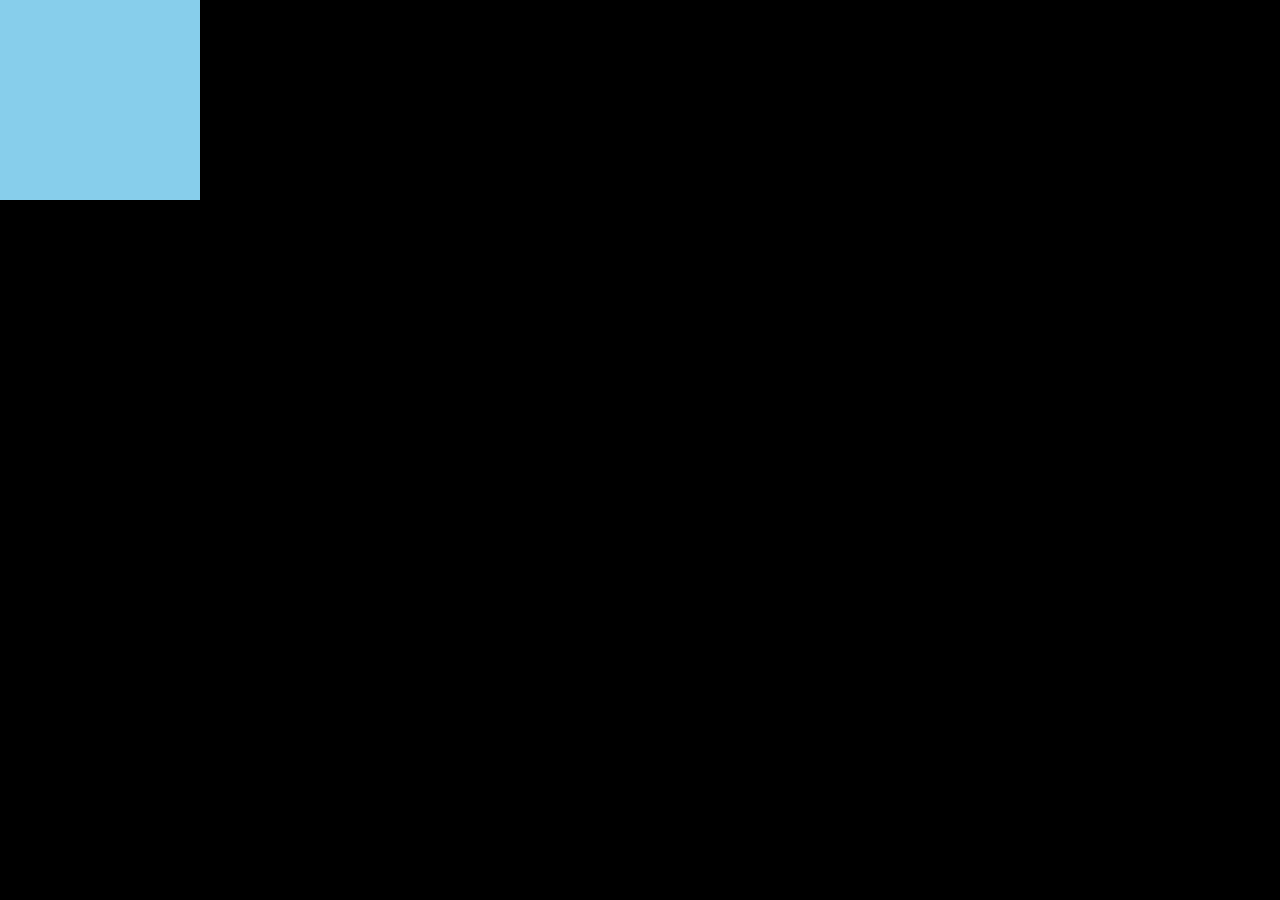
==== index.html @ a7fd27cd "Basic Dom class 48" ====
<!DOCTYPE html>
<html lang="en">
<head>
    <meta charset="UTF-8">
    <meta name="viewport" content="width=device-width, initial-scale=1.0">
    <title>Class 48</title>
    <link rel="stylesheet" href="style.css">
</head>
<body>
     <!-- <h1>My name is Sahil shaikh , I am a softeware devloper  in pune , i have 300 thousand follower on linkdin and 500k subscriber on the </h1> -->

     <div id="box"></div>
    <script src="app.js"></script>
</body>
</html>
---- style.css ----
* {
    margin: 0;
    padding: 0;
    box-sizing: border-box;
    font-family: 'Helvetica Neue', Arial, sans-serif;
}

html, body {
    height: 100%;
    width: 100%;
    background-color: black;
    color: white;
}

#box {

    height: 200px;
    width: 200px ;
    background-color: skyblue;
    
}
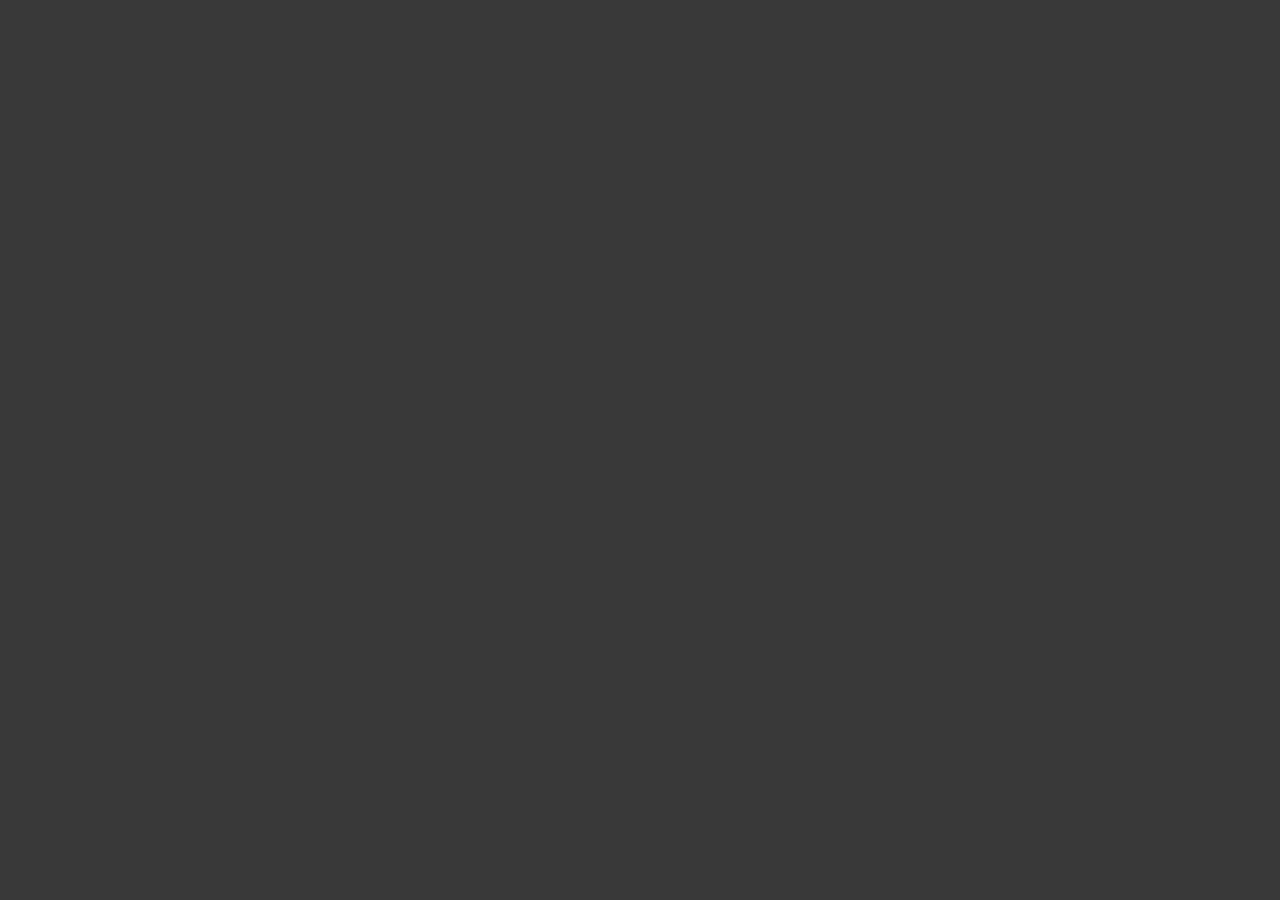
==== commit 4c2714d8: "adventlistner dets and value adventlistner dets and value this is write in the codee" ====
--- a/index.html
+++ b/index.html
@@ -9,7 +9,7 @@
 <body>
      <!-- <h1>My name is Sahil shaikh , I am a softeware devloper  in pune , i have 300 thousand follower on linkdin and 500k subscriber on the </h1> -->
 
-     <div id="box"></div>
+     <div id="main"></div>
     <script src="app.js"></script>
 </body>
 </html>
--- a/style.css
+++ b/style.css
@@ -12,10 +12,10 @@
     color: white;
 }
 
-#box {
+#main {
 
-    height: 200px;
-    width: 200px ;
-    background-color: skyblue;
+    height: 100%;
+    width: 100% ;
+    background-color: rgb(57, 57, 57);
     
 }
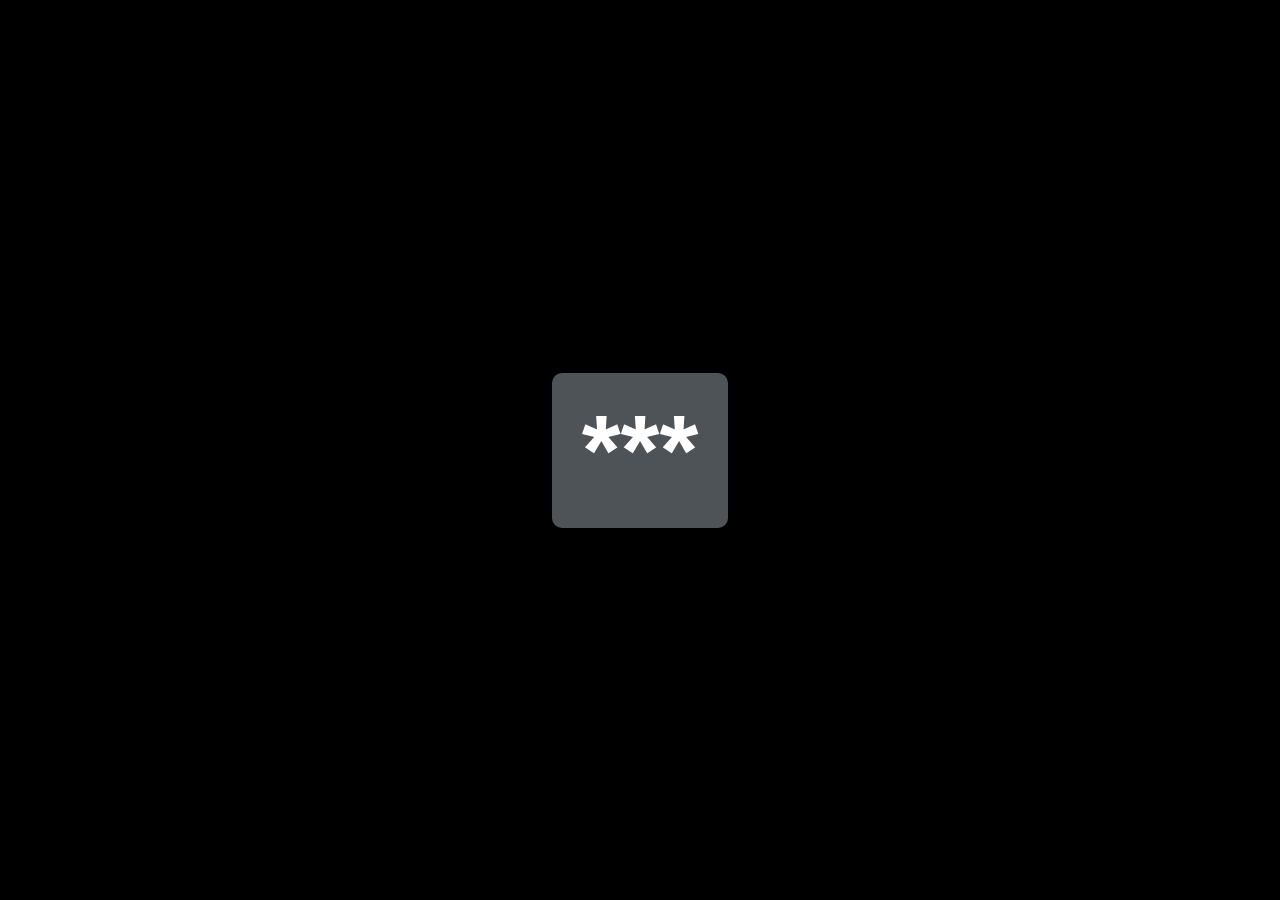
==== commit e6e35054: "class 48.2" ====
--- a/index.html
+++ b/index.html
@@ -9,7 +9,7 @@
 <body>
      <!-- <h1>My name is Sahil shaikh , I am a softeware devloper  in pune , i have 300 thousand follower on linkdin and 500k subscriber on the </h1> -->
 
-     <div id="main"></div>
+    <h1>***</h1>
     <script src="app.js"></script>
 </body>
 </html>
--- a/style.css
+++ b/style.css
@@ -11,11 +11,18 @@
     background-color: black;
     color: white;
 }
+body
+{
+    display: flex;
+    justify-content: center;
+    align-items: center;
+    
 
-#main {
+}
 
-    height: 100%;
-    width: 100% ;
-    background-color: rgb(57, 57, 57);
-    
+h1{
+    font-size: 100px;
+    padding: 20px 30px;
+    background-color: rgb(78, 83, 87);
+    border-radius: 10px;
 }
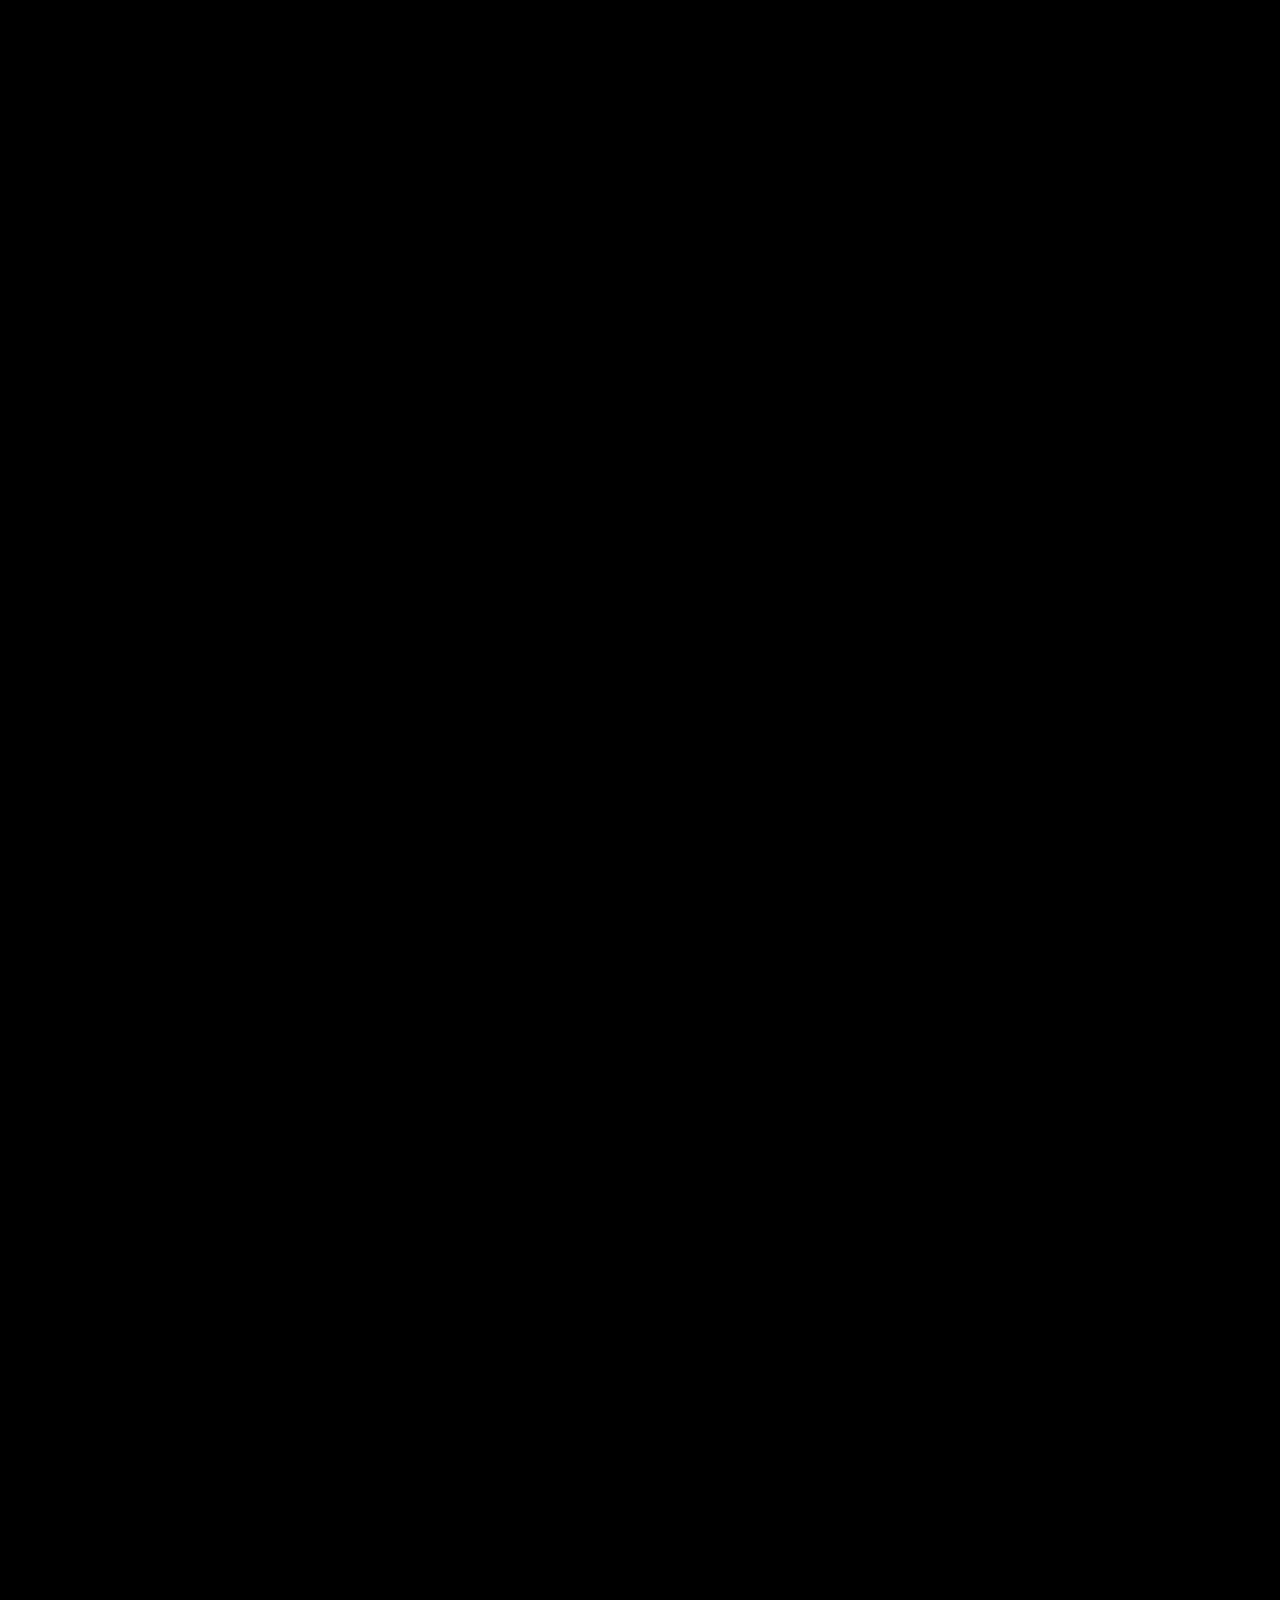
==== commit e746d085: "class48.3" ====
--- a/index.html
+++ b/index.html
@@ -8,8 +8,9 @@
 </head>
 <body>
      <!-- <h1>My name is Sahil shaikh , I am a softeware devloper  in pune , i have 300 thousand follower on linkdin and 500k subscriber on the </h1> -->
-
-    <h1>***</h1>
+    <div id="main">
+    <img src="https://static.vecteezy.com/system/resources/thumbnails/059/403/061/small/wonderful-rustic-mjolnir-thor-s-hammer-powerful-weapon-4k-png.png" alt="">
+    </div>
     <script src="app.js"></script>
 </body>
 </html>
--- a/style.css
+++ b/style.css
@@ -11,18 +11,21 @@
     background-color: black;
     color: white;
 }
-body
+
+body{
+    cursor: none;
+}
+
+#main 
 {
-    display: flex;
-    justify-content: center;
-    align-items: center;
-    
+
+    height: 200%;
+    width: 200%;
 
 }
 
-h1{
-    font-size: 100px;
-    padding: 20px 30px;
-    background-color: rgb(78, 83, 87);
-    border-radius: 10px;
+img{
+    height: 50px;
+    position: fixed;
+    transform: translate(-50%,-50%);
 }
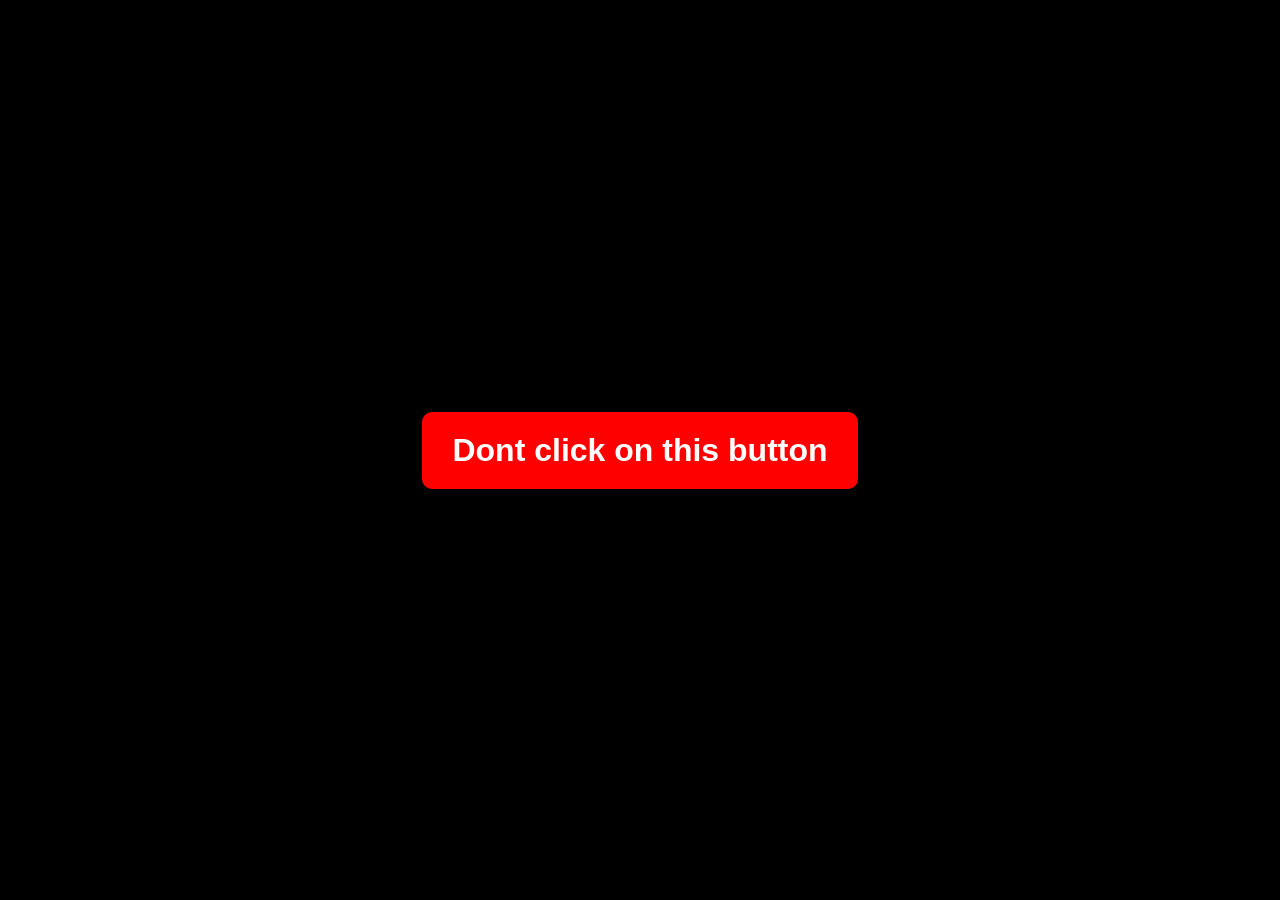
==== commit 8bd838a5: "class 48.3" ====
--- a/index.html
+++ b/index.html
@@ -8,9 +8,7 @@
 </head>
 <body>
      <!-- <h1>My name is Sahil shaikh , I am a softeware devloper  in pune , i have 300 thousand follower on linkdin and 500k subscriber on the </h1> -->
-    <div id="main">
-    <img src="https://static.vecteezy.com/system/resources/thumbnails/059/403/061/small/wonderful-rustic-mjolnir-thor-s-hammer-powerful-weapon-4k-png.png" alt="">
-    </div>
+    <h1>Dont click on this button</h1>
     <script src="app.js"></script>
 </body>
 </html>
--- a/style.css
+++ b/style.css
@@ -13,19 +13,17 @@
 }
 
 body{
-    cursor: none;
+
+    display: flex;
+    align-items: center;
+    justify-content: center;
+    
 }
 
-#main 
-{
 
-    height: 200%;
-    width: 200%;
+h1{
+    padding: 20px 30px;
+    background-color: rgb(255, 0, 0);
+    border-radius: 10px;
 
-}
-
-img{
-    height: 50px;
-    position: fixed;
-    transform: translate(-50%,-50%);
 }
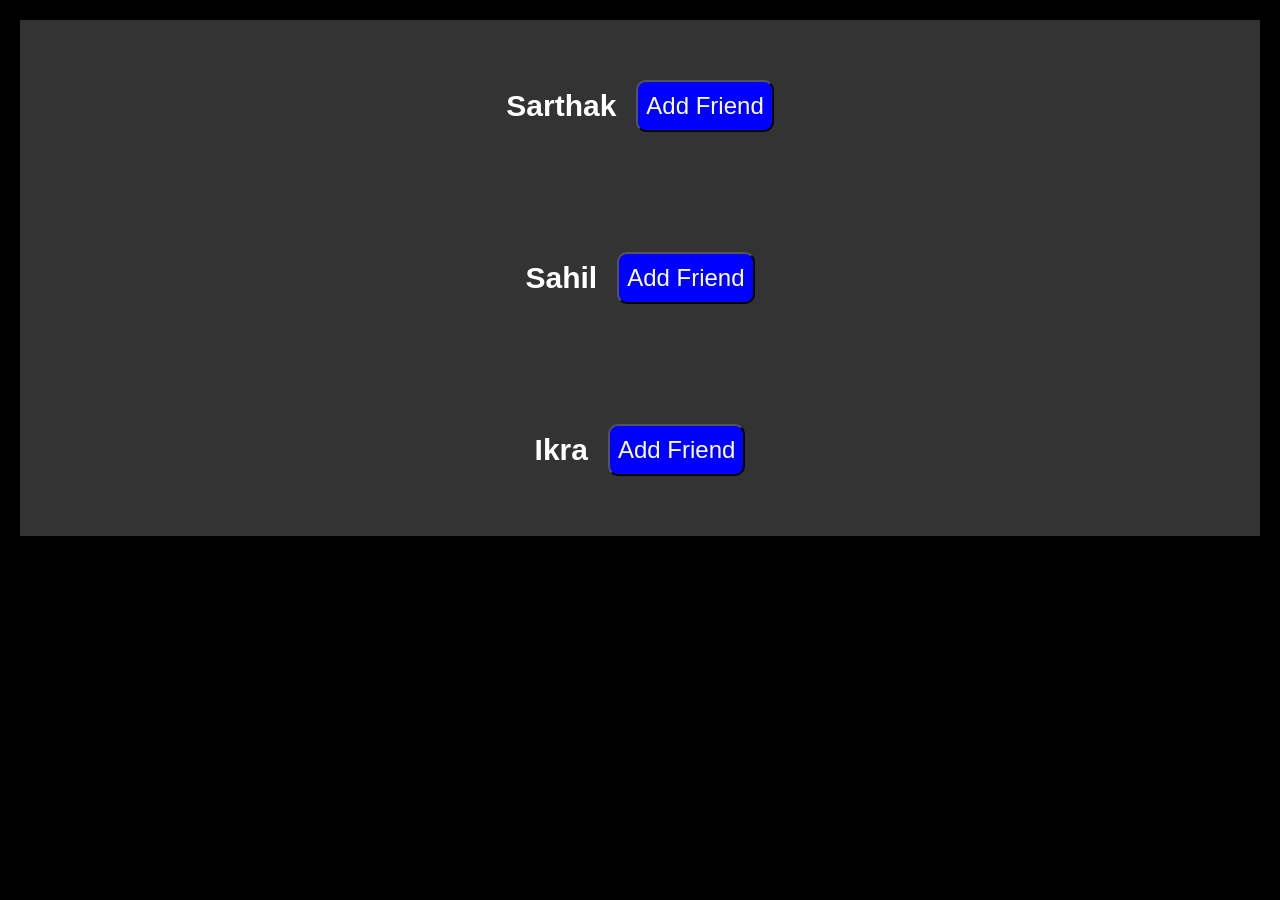
==== commit 2475e6a7: "50.1 childnode problem using the addeventlistner" ====
--- a/index.html
+++ b/index.html
@@ -3,12 +3,30 @@
 <head>
     <meta charset="UTF-8">
     <meta name="viewport" content="width=device-width, initial-scale=1.0">
-    <title>Class 48</title>
+    <title>DOM 50</title>
     <link rel="stylesheet" href="style.css">
 </head>
 <body>
-     <!-- <h1>My name is Sahil shaikh , I am a softeware devloper  in pune , i have 300 thousand follower on linkdin and 500k subscriber on the </h1> -->
-    <h1>Dont click on this button</h1>
+   
+
+    <div id="main">
+        <div class="elem">
+            <h3>Sarthak</h3>
+            <button>Add Friend</button>
+        </div>
+        <div class="elem">
+            <h3>Sahil</h3>
+            <button>Add Friend</button>
+        </div>
+        <div class="elem">
+            <h3>Ikra</h3>
+            <button>Add Friend</button>
+        </div>
+    </div>
+
     <script src="app.js"></script>
+    
+
+  
 </body>
 </html>
--- a/style.css
+++ b/style.css
@@ -13,17 +13,49 @@
 }
 
 body{
+       display: flex;
+       align-items: center;
+       justify-content: center;
+}
+#main
+{
+       background-color: black;
 
-    display: flex;
-    align-items: center;
-    justify-content: center;
-    
+       height: 100%;
+       width: 100%;
+       padding: 20px;
+       border: 10px;
+
 }
 
+.elem 
 
-h1{
-    padding: 20px 30px;
-    background-color: rgb(255, 0, 0);
-    border-radius: 10px;
+{
+       background-color: #333;
 
-}+       padding: 50px;
+       ;
+       display:  flex;
+       align-items: center;
+       justify-content: center;
+
+
+
+
+}
+.elem h3 {
+       color: white;
+       font-size: 30px;
+       padding: 10px;
+
+}
+.elem button
+{
+       background-color: blue;
+       padding: 10px 8px ;
+       border: solid black 0.5;
+        border-radius:  10px ;
+        color:  white;
+        font-size: 24px;
+        margin: 10px;
+}
